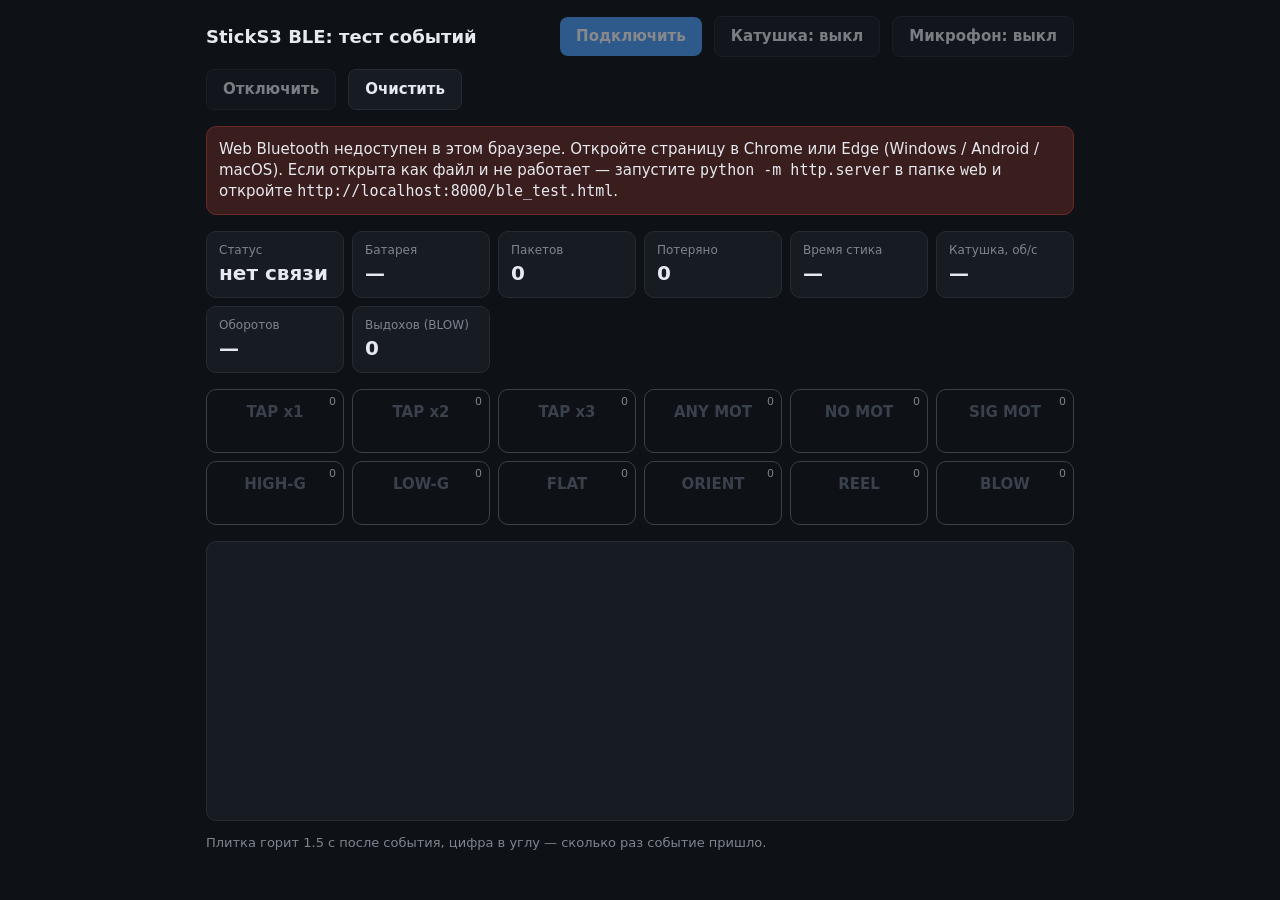
==== web/ble_test.html @ 362d0a36 "Pixel Fishing: игра и прошивки контроллеров M5 Браузерная 8-битная рыбалка (web/fishing) и BLE-проши" ====
<!doctype html>
<html lang="ru">
<head>
<meta charset="utf-8">
<meta name="viewport" content="width=device-width, initial-scale=1">
<title>StickS3 BLE Test</title>
<style>
  :root {
    --bg: #0e1116;
    --panel: #171b22;
    --border: #262c36;
    --text: #e6e9ef;
    --muted: #7d8590;
    --dim: #3a414c;
    --ok: #4fa3ff;
    --err: #ff5c5c;
  }
  * { box-sizing: border-box; }
  body {
    margin: 0;
    background: var(--bg);
    color: var(--text);
    font: 15px/1.4 system-ui, -apple-system, "Segoe UI", sans-serif;
  }
  main { max-width: 900px; margin: 0 auto; padding: 16px; }
  header {
    display: flex; flex-wrap: wrap; align-items: center; gap: 12px;
    margin-bottom: 16px;
  }
  h1 { font-size: 18px; margin: 0; flex: 1 1 auto; }
  button {
    background: var(--ok); color: #fff; border: 0; border-radius: 8px;
    padding: 9px 16px; font: inherit; font-weight: 600; cursor: pointer;
  }
  button.secondary { background: var(--panel); color: var(--text); border: 1px solid var(--border); }
  button:disabled { opacity: .5; cursor: default; }

  .stats {
    display: grid; grid-template-columns: repeat(auto-fit, minmax(120px, 1fr)); gap: 8px;
    margin-bottom: 16px;
  }
  .stat { background: var(--panel); border: 1px solid var(--border); border-radius: 10px; padding: 10px 12px; }
  .stat .label { color: var(--muted); font-size: 12px; }
  .stat .value { font-size: 20px; font-weight: 600; font-variant-numeric: tabular-nums; }
  .value.ok { color: var(--ok); }
  .value.err { color: var(--err); }

  .tiles { display: grid; grid-template-columns: repeat(3, 1fr); gap: 8px; margin-bottom: 16px; }
  @media (min-width: 640px) { .tiles { grid-template-columns: repeat(6, 1fr); } }
  .tile {
    position: relative; border: 1px solid var(--dim); border-radius: 10px;
    height: 64px; display: flex; flex-direction: column; align-items: center; justify-content: center;
    color: var(--dim); font-weight: 600; transition: background-color .25s, color .25s, border-color .25s;
  }
  .tile .detail { font-size: 12px; font-weight: 500; min-height: 16px; }
  .tile .count {
    position: absolute; top: 4px; right: 7px; font-size: 11px; font-weight: 500;
    color: var(--muted); font-variant-numeric: tabular-nums;
  }
  .tile.lit { color: #000; border-color: transparent; transition: none; }
  .tile.lit .count { color: rgba(0,0,0,.6); }

  .log {
    background: var(--panel); border: 1px solid var(--border); border-radius: 10px;
    height: 280px; overflow-y: auto; padding: 8px 12px;
    font: 12px/1.6 ui-monospace, Consolas, monospace;
  }
  .log div { white-space: pre; }
  .log .sys { color: var(--muted); }
  .log .warn { color: var(--err); }
  .hint { color: var(--muted); font-size: 13px; }
  #unsupported { display: none; background: #3a1d1d; border: 1px solid #6b2a2a; border-radius: 10px; padding: 12px; margin-bottom: 16px; }
</style>
</head>
<body>
<main>
  <header>
    <h1>StickS3 BLE: тест событий</h1>
    <button id="connect">Подключить</button>
    <button id="reel" class="secondary" disabled>Катушка: выкл</button>
    <button id="mic" class="secondary" disabled>Микрофон: выкл</button>
    <button id="disconnect" class="secondary" disabled>Отключить</button>
    <button id="clear" class="secondary">Очистить</button>
  </header>

  <div id="unsupported">
    Web Bluetooth недоступен в этом браузере. Откройте страницу в Chrome или Edge
    (Windows / Android / macOS). Если открыта как файл и не работает — запустите
    <code>python -m http.server</code> в папке <code>web</code> и откройте <code>http://localhost:8000/ble_test.html</code>.
  </div>

  <section class="stats">
    <div class="stat"><div class="label">Статус</div><div class="value" id="status">нет связи</div></div>
    <div class="stat"><div class="label">Батарея</div><div class="value" id="battery">—</div></div>
    <div class="stat"><div class="label">Пакетов</div><div class="value" id="packets">0</div></div>
    <div class="stat"><div class="label">Потеряно</div><div class="value" id="lost">0</div></div>
    <div class="stat"><div class="label">Время стика</div><div class="value" id="uptime">—</div></div>
    <div class="stat"><div class="label">Катушка, об/с</div><div class="value" id="reelSpeed">—</div></div>
    <div class="stat"><div class="label">Оборотов</div><div class="value" id="reelTurns">—</div></div>
    <div class="stat"><div class="label">Выдохов (BLOW)</div><div class="value" id="blows">0</div></div>
  </section>

  <section class="tiles" id="tiles"></section>

  <div class="log" id="log"></div>
  <p class="hint">Плитка горит 1.5 с после события, цифра в углу — сколько раз событие пришло.</p>
</main>

<script>
// Должно совпадать с прошивкой (StickS3_BMI270_events.ino)
const SERVICE_UUID = 'b5e10001-6d2a-4c8e-9f3b-1a7c5e2d9f40';
const EVENT_UUID   = 'b5e10002-6d2a-4c8e-9f3b-1a7c5e2d9f40';
const CMD_UUID     = 'b5e10003-6d2a-4c8e-9f3b-1a7c5e2d9f40';   // команды: 1 - катушка вкл, 0 - выкл
const STATE_PACKET = 0xFF;
const HIGHLIGHT_MS = 1500;

// Порядок = EventId в прошивке
const EVENTS = [
  { name: 'TAP x1',   color: '#ffffff' },
  { name: 'TAP x2',   color: '#ffd700' },
  { name: 'TAP x3',   color: '#ffc0cb' },
  { name: 'ANY MOT',  color: '#ffa500' },
  { name: 'NO MOT',   color: '#00ffff' },
  { name: 'SIG MOT',  color: '#ff3b3b' },
  { name: 'HIGH-G',   color: '#ff00ff' },
  { name: 'LOW-G',    color: '#bb00ff' },
  { name: 'FLAT',     color: '#87ceeb' },
  { name: 'ORIENT',   color: '#b4ff2f' },
  { name: 'REEL',     color: '#00e070' },
  { name: 'BLOW',     color: '#ffe000' },
];
const ORIENT_NAMES = ['PORT UP', 'LAND L', 'PORT DN', 'LAND R'];
const EV_HIGH_G = 6, EV_FLAT = 8, EV_ORIENT = 9, EV_REEL = 10, EV_BLOW = 11;

function decodeDetail(id, code) {
  if (id === EV_FLAT)     return code ? 'ON' : 'OFF';
  if (id === EV_ORIENT)   return ORIENT_NAMES[code & 3];
  if (id === EV_HIGH_G)   return 'XYZ?'[code & 3] + (code & 0x80 ? '-' : '+');
  if (id === EV_REEL)     return code ? (code / 10).toFixed(1) + ' об/с' : 'стоп';
  if (id === EV_BLOW)     return code ? 'сила ' + code : 'конец';
  return '';
}

// ---------- UI ----------
const $ = (id) => document.getElementById(id);
const tilesEl = $('tiles');
const tiles = EVENTS.map((ev) => {
  const el = document.createElement('div');
  el.className = 'tile';
  el.innerHTML = `<span class="count">0</span><span class="name"></span><span class="detail"></span>`;
  el.querySelector('.name').textContent = ev.name;
  tilesEl.appendChild(el);
  return { el, count: 0, timer: 0 };
});

function lightTile(id, detail) {
  const t = tiles[id];
  t.count++;
  t.el.querySelector('.count').textContent = t.count;
  t.el.querySelector('.detail').textContent = detail;
  t.el.classList.add('lit');
  t.el.style.backgroundColor = EVENTS[id].color;
  clearTimeout(t.timer);
  t.timer = setTimeout(() => {
    t.el.classList.remove('lit');
    t.el.style.backgroundColor = '';
  }, HIGHLIGHT_MS);
}

function log(text, cls) {
  const logEl = $('log');
  const line = document.createElement('div');
  if (cls) line.className = cls;
  line.textContent = `${new Date().toLocaleTimeString()}  ${text}`;
  logEl.prepend(line);
  while (logEl.childElementCount > 300) logEl.lastChild.remove();
}

function setStatus(text, cls) {
  const el = $('status');
  el.textContent = text;
  el.className = 'value' + (cls ? ' ' + cls : '');
}

let packets = 0, lost = 0, lastSeq = null;

function resetCounters() {
  packets = 0; lost = 0; lastSeq = null;
  $('packets').textContent = '0';
  $('lost').textContent = '0';
  blowCount = 0;
  $('blows').textContent = '0';
  tiles.forEach((t) => { t.count = 0; t.el.querySelector('.count').textContent = '0'; });
  $('log').innerHTML = '';
}

// ---------- BLE ----------
let device = null;

function onEvent(e) {
  const dv = e.target.value;
  if (dv.byteLength < 12) { log(`короткий пакет: ${dv.byteLength} байт`, 'warn'); return; }
  const id = dv.getUint8(0), code = dv.getUint8(1), seq = dv.getUint8(2);
  const t = dv.getUint32(4, true);
  const extra = dv.getUint16(8, true);   // у REEL - обороты x100, байты 10..11 - резерв

  packets++;
  $('packets').textContent = packets;
  $('uptime').textContent = (t / 1000).toFixed(1) + ' с';

  // У пакета состояния номер не учитывается; дырка в нумерации событий -
  // событие потерялось на стике (переполнилась BLE-очередь) или в эфире
  if (id === STATE_PACKET) { lastSeq = null; log(`состояние: ${code ? 'лежит' : 'в руке'}`, 'sys'); return; }
  if (lastSeq !== null) {
    const gap = (seq - lastSeq - 1 + 256) & 0xFF;
    if (gap) { lost += gap; log(`пропущено событий: ${gap}`, 'warn'); }
  }
  lastSeq = seq;
  $('lost').textContent = lost;
  $('lost').className = 'value' + (lost ? ' err' : '');
  if (id >= EVENTS.length) { log(`неизвестное событие id=${id}`, 'warn'); return; }

  const detail = decodeDetail(id, code);
  lightTile(id, detail);
  if (id === EV_REEL) {
    // REEL приходит 10 раз в секунду - в лог пишем только остановку
    $('reelSpeed').textContent = (code / 10).toFixed(1);
    $('reelTurns').textContent = (extra / 100).toFixed(1);
    if (code) return;
  }
  if (id === EV_BLOW && code) $('blows').textContent = ++blowCount;
  log(`#${String(seq).padStart(3)}  t=${String(t).padStart(8)}  ${EVENTS[id].name}${detail ? ' (' + detail + ')' : ''}`);
}

function onBattery(e) {
  $('battery').textContent = e.target.value.getUint8(0) + '%';
}

// ---------- Катушка и микрофон ----------
let cmdChar = null, reelOn = false, micOn = false, blowCount = 0;

// Микрофон: команда 3 - включить, 2 - выключить. Пока включён, стик шлёт BLOW, когда в него дуют
async function setMic(on) {
  if (!cmdChar) return;
  try {
    await cmdChar.writeValueWithoutResponse(Uint8Array.of(on ? 3 : 2));
    micOn = on;
    $('mic').textContent = 'Микрофон: ' + (on ? 'вкл' : 'выкл');
    $('mic').className = on ? '' : 'secondary';
    log(on ? 'микрофон включён: подуйте в стик' : 'микрофон выключен', 'sys');
  } catch (err) {
    log('команда не ушла: ' + err.message, 'warn');
  }
}

async function setReel(on) {
  if (!cmdChar) return;
  try {
    await cmdChar.writeValueWithoutResponse(Uint8Array.of(on ? 1 : 0));
    reelOn = on;
    $('reel').textContent = 'Катушка: ' + (on ? 'вкл' : 'выкл');
    $('reel').className = on ? '' : 'secondary';
    log(on ? 'катушка включена: крутите стик кистью' : 'катушка выключена', 'sys');
  } catch (err) {
    log('команда не ушла: ' + err.message, 'warn');
  }
}

function onDisconnected() {
  cmdChar = null; reelOn = false; micOn = false;
  $('reel').disabled = true;
  $('mic').disabled = true;
  $('mic').textContent = 'Микрофон: выкл';
  $('mic').className = 'secondary';
  $('reel').textContent = 'Катушка: выкл';
  $('reel').className = 'secondary';
  setStatus('отключён', 'err');
  log('соединение разорвано', 'warn');
  $('connect').disabled = false;
  $('disconnect').disabled = true;
}

async function connect() {
  try {
    $('connect').disabled = true;
    setStatus('поиск…');
    if (!device) {
      device = await navigator.bluetooth.requestDevice({
        filters: [{ services: [SERVICE_UUID] }],
        optionalServices: ['battery_service'],
      });
      device.addEventListener('gattserverdisconnected', onDisconnected);
    }
    setStatus('подключение…');
    const server = await device.gatt.connect();

    const svc = await server.getPrimaryService(SERVICE_UUID);
    const evtChar = await svc.getCharacteristic(EVENT_UUID);
    evtChar.addEventListener('characteristicvaluechanged', onEvent);
    await evtChar.startNotifications();

    try {
      cmdChar = await svc.getCharacteristic(CMD_UUID);
      $('reel').disabled = false;
      $('mic').disabled = false;
    } catch (err) {
      cmdChar = null;
      log('катушки нет: старая прошивка', 'sys');
    }

    try {
      const bat = await (await server.getPrimaryService('battery_service')).getCharacteristic('battery_level');
      bat.addEventListener('characteristicvaluechanged', onBattery);
      onBattery({ target: { value: await bat.readValue() } });
      await bat.startNotifications();
    } catch (err) {
      log('батарея недоступна: ' + err.message, 'sys');
    }

    lastSeq = null;
    setStatus(device.name || 'подключён', 'ok');
    log(`подключено к ${device.name || device.id}`, 'sys');
    $('disconnect').disabled = false;
  } catch (err) {
    setStatus('ошибка', 'err');
    log('ошибка: ' + err.message, 'warn');
    $('connect').disabled = false;
  }
}

$('connect').addEventListener('click', connect);
$('disconnect').addEventListener('click', () => { if (device && device.gatt.connected) device.gatt.disconnect(); });
$('clear').addEventListener('click', resetCounters);
$('reel').addEventListener('click', () => setReel(!reelOn));
$('mic').addEventListener('click', () => setMic(!micOn));

if (!navigator.bluetooth) {
  $('unsupported').style.display = 'block';
  $('connect').disabled = true;
}
</script>
</body>
</html>
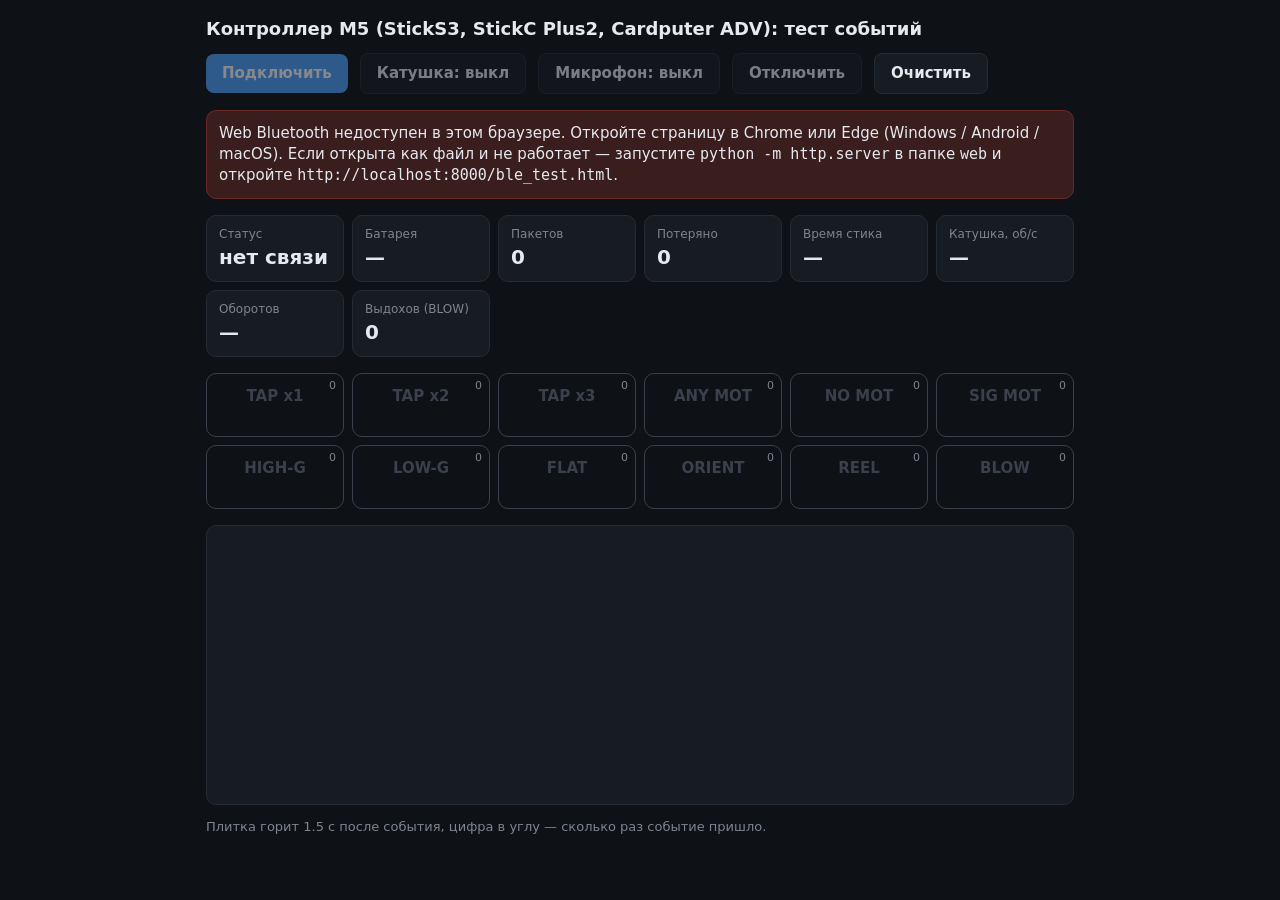
==== commit 4e5dbbcc: "Тексты игры и тестовой страницы: все три контроллера, а не только StickS3 Co-Authored-By: Claude Opu" ====
--- a/web/ble_test.html
+++ b/web/ble_test.html
@@ -3,7 +3,7 @@
 <head>
 <meta charset="utf-8">
 <meta name="viewport" content="width=device-width, initial-scale=1">
-<title>StickS3 BLE Test</title>
+<title>M5 Rod BLE Test</title>
 <style>
   :root {
     --bg: #0e1116;
@@ -75,7 +75,7 @@
 <body>
 <main>
   <header>
-    <h1>StickS3 BLE: тест событий</h1>
+    <h1>Контроллер M5 (StickS3, StickC Plus2, Cardputer ADV): тест событий</h1>
     <button id="connect">Подключить</button>
     <button id="reel" class="secondary" disabled>Катушка: выкл</button>
     <button id="mic" class="secondary" disabled>Микрофон: выкл</button>
@@ -107,7 +107,7 @@
 </main>
 
 <script>
-// Должно совпадать с прошивкой (StickS3_BMI270_events.ino)
+// Должно совпадать с прошивками (StickS3_BMI270_events, StickCPlus2_MPU6886_events, CardputerADV_BMI270_events)
 const SERVICE_UUID = 'b5e10001-6d2a-4c8e-9f3b-1a7c5e2d9f40';
 const EVENT_UUID   = 'b5e10002-6d2a-4c8e-9f3b-1a7c5e2d9f40';
 const CMD_UUID     = 'b5e10003-6d2a-4c8e-9f3b-1a7c5e2d9f40';   // команды: 1 - катушка вкл, 0 - выкл
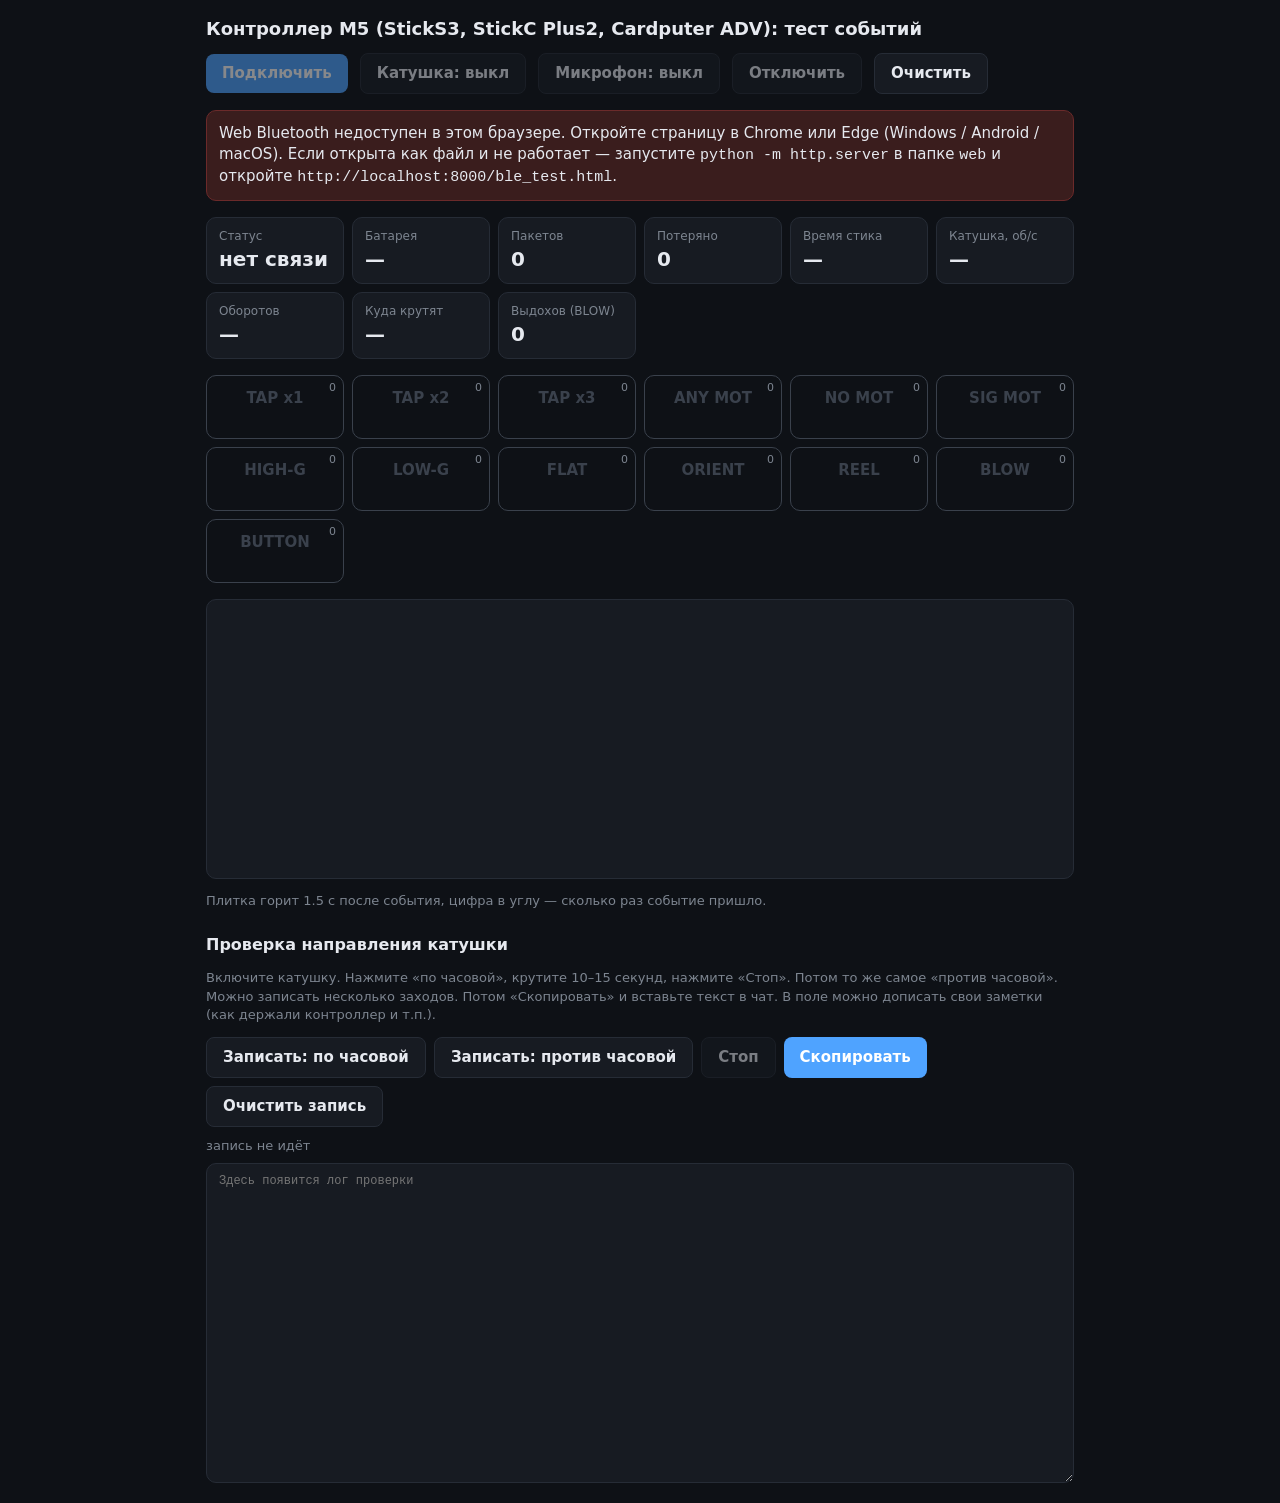
==== commit 0622809b: "Pixel Fishing: удержание рыбы, рубка дров, жарка со спидометром, настройки и калибровка Игра: - цель" ====
--- a/web/ble_test.html
+++ b/web/ble_test.html
@@ -69,6 +69,16 @@
   .log .sys { color: var(--muted); }
   .log .warn { color: var(--err); }
   .hint { color: var(--muted); font-size: 13px; }
+  .rec { margin-top: 24px; }
+  .rec h2 { font-size: 16px; margin: 0 0 6px; }
+  .rec-buttons { display: flex; flex-wrap: wrap; gap: 8px; margin: 10px 0; }
+  .rec-buttons button.active { background: var(--err); color: #fff; border-color: transparent; }
+  #recState { margin-bottom: 8px; }
+  #recText {
+    width: 100%; height: 320px; resize: vertical;
+    background: var(--panel); color: var(--text); border: 1px solid var(--border); border-radius: 10px;
+    padding: 8px 12px; font: 12px/1.5 ui-monospace, Consolas, monospace;
+  }
   #unsupported { display: none; background: #3a1d1d; border: 1px solid #6b2a2a; border-radius: 10px; padding: 12px; margin-bottom: 16px; }
 </style>
 </head>
@@ -97,6 +107,7 @@
     <div class="stat"><div class="label">Время стика</div><div class="value" id="uptime">—</div></div>
     <div class="stat"><div class="label">Катушка, об/с</div><div class="value" id="reelSpeed">—</div></div>
     <div class="stat"><div class="label">Оборотов</div><div class="value" id="reelTurns">—</div></div>
+    <div class="stat"><div class="label">Куда крутят</div><div class="value" id="reelDir">—</div></div>
     <div class="stat"><div class="label">Выдохов (BLOW)</div><div class="value" id="blows">0</div></div>
   </section>
 
@@ -104,6 +115,22 @@
 
   <div class="log" id="log"></div>
   <p class="hint">Плитка горит 1.5 с после события, цифра в углу — сколько раз событие пришло.</p>
+
+  <section class="rec">
+    <h2>Проверка направления катушки</h2>
+    <p class="hint">Включите катушку. Нажмите «по часовой», крутите 10–15 секунд, нажмите «Стоп».
+      Потом то же самое «против часовой». Можно записать несколько заходов. Потом «Скопировать»
+      и вставьте текст в чат. В поле можно дописать свои заметки (как держали контроллер и т.п.).</p>
+    <div class="rec-buttons">
+      <button id="recCw" class="secondary">Записать: по часовой</button>
+      <button id="recCcw" class="secondary">Записать: против часовой</button>
+      <button id="recStop" class="secondary" disabled>Стоп</button>
+      <button id="recCopy">Скопировать</button>
+      <button id="recClear" class="secondary">Очистить запись</button>
+    </div>
+    <div class="hint" id="recState">запись не идёт</div>
+    <textarea id="recText" spellcheck="false" placeholder="Здесь появится лог проверки"></textarea>
+  </section>
 </main>
 
 <script>
@@ -128,6 +155,7 @@
   { name: 'ORIENT',   color: '#b4ff2f' },
   { name: 'REEL',     color: '#00e070' },
   { name: 'BLOW',     color: '#ffe000' },
+  { name: 'BUTTON',   color: '#c8c8c8' },
 ];
 const ORIENT_NAMES = ['PORT UP', 'LAND L', 'PORT DN', 'LAND R'];
 const EV_HIGH_G = 6, EV_FLAT = 8, EV_ORIENT = 9, EV_REEL = 10, EV_BLOW = 11;
@@ -139,6 +167,14 @@
   if (id === EV_REEL)     return code ? (code / 10).toFixed(1) + ' об/с' : 'стоп';
   if (id === EV_BLOW)     return code ? 'сила ' + code : 'конец';
   return '';
+}
+
+// Направление катушки (байт 3 у REEL): биты 0-1 ось, бит 4 - круг по акселерометру,
+// бит 5 - твист (ни того ни другого - круг по гироскопу), бит 6 - направление известно, бит 7 - минус
+function decodeReelDir(aux) {
+  if (!(aux & 0x40)) return '?';
+  const how = aux & 0x20 ? 'твист' : (aux & 0x10 ? 'круг, акс.' : 'круг, гиро');
+  return 'XYZ'[aux & 3] + (aux & 0x80 ? '-' : '+') + ' (' + how + ')';
 }
 
 // ---------- UI ----------
@@ -182,7 +218,7 @@
   el.className = 'value' + (cls ? ' ' + cls : '');
 }
 
-let packets = 0, lost = 0, lastSeq = null;
+let packets = 0, lost = 0, lastSeq = null, lastReelDir = '';
 
 function resetCounters() {
   packets = 0; lost = 0; lastSeq = null;
@@ -223,14 +259,113 @@
   const detail = decodeDetail(id, code);
   lightTile(id, detail);
   if (id === EV_REEL) {
-    // REEL приходит 10 раз в секунду - в лог пишем только остановку
+    // REEL приходит 10 раз в секунду - в лог пишем только остановку и смену направления
+    const dir = code ? decodeReelDir(dv.getUint8(3)) : '—';
     $('reelSpeed').textContent = (code / 10).toFixed(1);
     $('reelTurns').textContent = (extra / 100).toFixed(1);
+    $('reelDir').textContent = dir;
+    recAdd(t, code, extra, dv.getUint8(3), dv.getUint16(10, true));
+    tiles[id].el.querySelector('.detail').textContent = code ? detail + ' ' + dir : detail;
+    if (code && dir !== lastReelDir) log(`катушка: ${dir}`);
+    lastReelDir = dir;
     if (code) return;
   }
   if (id === EV_BLOW && code) $('blows').textContent = ++blowCount;
   log(`#${String(seq).padStart(3)}  t=${String(t).padStart(8)}  ${EVENTS[id].name}${detail ? ' (' + detail + ')' : ''}`);
 }
+
+// ---------- Проверка направления катушки ----------
+// Заход = все пакеты REEL между «Записать» и «Стоп». В текст идёт сводка по каждому заходу
+// (сколько раз какое направление) и сырые пакеты: время, об/с, обороты, байт направления.
+let recTake = null;
+const recTakes = [];
+const REC_LABEL = { cw: 'ПО ЧАСОВОЙ', ccw: 'ПРОТИВ ЧАСОВОЙ' };
+
+function recStart(kind) {
+  if (recTake) recStop();
+  recTake = { kind, n: recTakes.length + 1, rows: [] };
+  $('recCw').classList.toggle('active', kind === 'cw');
+  $('recCcw').classList.toggle('active', kind === 'ccw');
+  $('recStop').disabled = false;
+  recShowState();
+}
+
+function recStop() {
+  if (!recTake) return;
+  recTakes.push(recTake);
+  recTake = null;
+  $('recCw').classList.remove('active');
+  $('recCcw').classList.remove('active');
+  $('recStop').disabled = true;
+  recShowState();
+  recRender();
+}
+
+// Диагностика (байты 10..11 у REEL, новые прошивки): сила лучшего способа (рад x40) и доля главной оси (%).
+// Без бита 6 в байте 3 всё равно лежит лучшая догадка - по ней видно, почему направление «?»
+function reelGuess(aux) {
+  const how = aux & 0x20 ? 'твист' : (aux & 0x10 ? 'акс.' : 'гиро');
+  return 'XYZ'[aux & 3] + (aux & 0x80 ? '-' : '+') + ' ' + how;
+}
+
+function recAdd(t, code, extra, aux, diag) {
+  if (!recTake) return;
+  recTake.rows.push({ t, code, extra, aux, str: (diag & 0xFF) / 40, share: diag >> 8 });
+  recShowState();
+}
+
+function recShowState() {
+  $('recState').textContent = recTake
+    ? `идёт запись #${recTake.n}: ${REC_LABEL[recTake.kind]}, пакетов REEL: ${recTake.rows.length}`
+    : `запись не идёт, заходов: ${recTakes.length}`;
+}
+
+function recSummary(take) {
+  const moving = take.rows.filter((r) => r.code);
+  const counts = {};
+  moving.forEach((r) => { const d = decodeReelDir(r.aux); counts[d] = (counts[d] || 0) + 1; });
+  const sorted = Object.entries(counts).sort((a, b) => b[1] - a[1]);
+  const avg = moving.length ? moving.reduce((s, r) => s + r.code, 0) / moving.length / 10 : 0;
+  const lines = [`=== Заход #${take.n}: ${REC_LABEL[take.kind]} ===`,
+    `пакетов: ${take.rows.length}, с вращением: ${moving.length}, средняя скорость: ${avg.toFixed(2)} об/с`];
+  sorted.forEach(([d, c]) => lines.push(`  ${d.padEnd(18)} ${String(c).padStart(4)}  ${(100 * c / moving.length).toFixed(0)}%`));
+  // Догадки (даже когда направление «?») со средней силой и долей оси
+  const g = {};
+  moving.forEach((r) => {
+    const k = reelGuess(r.aux);
+    g[k] = g[k] || { n: 0, str: 0, share: 0 };
+    g[k].n++; g[k].str += r.str; g[k].share += r.share;
+  });
+  lines.push('  догадки (сила рад / доля оси %):');
+  Object.entries(g).sort((a, b) => b[1].n - a[1].n).forEach(([k, v]) => lines.push(
+    `    ${k.padEnd(12)} ${String(v.n).padStart(4)}  ${(100 * v.n / moving.length).toFixed(0).padStart(3)}%` +
+    `   сила ${(v.str / v.n).toFixed(2)}   ось ${(v.share / v.n).toFixed(0)}%`));
+  return lines;
+}
+
+function recRender() {
+  const out = ['Лог проверки направления катушки', '', '--- Сводка ---'];
+  recTakes.forEach((tk) => out.push(...recSummary(tk)));
+  out.push('', '--- Сырые пакеты (t мс, об/с, обороты, байт направления hex, сила рад, доля оси %, расшифровка / догадка) ---');
+  recTakes.forEach((tk) => {
+    out.push(`# заход ${tk.n} ${REC_LABEL[tk.kind]}`);
+    tk.rows.forEach((r) => out.push(`${r.t} ${(r.code / 10).toFixed(1)} ${(r.extra / 100).toFixed(2)} ` +
+      `${r.aux.toString(16).padStart(2, '0')} ${r.str.toFixed(2)} ${r.share} ` +
+      `${r.code ? decodeReelDir(r.aux) + ' / ' + reelGuess(r.aux) : 'стоп'}`));
+  });
+  const notes = $('recText').value.split('\n--- Заметки ---\n')[1];
+  $('recText').value = out.join('\n') + '\n--- Заметки ---\n' + (notes !== undefined ? notes : '');
+}
+
+$('recCw').onclick = () => recStart('cw');
+$('recCcw').onclick = () => recStart('ccw');
+$('recStop').onclick = recStop;
+$('recClear').onclick = () => { if (recTake) recStop(); recTakes.length = 0; $('recText').value = ''; recShowState(); };
+$('recCopy').onclick = async () => {
+  if (recTake) recStop();
+  try { await navigator.clipboard.writeText($('recText').value); $('recState').textContent = 'скопировано — вставьте в чат'; }
+  catch (_) { $('recText').select(); $('recState').textContent = 'не удалось скопировать — выделил текст, нажмите Ctrl+C'; }
+};
 
 function onBattery(e) {
   $('battery').textContent = e.target.value.getUint8(0) + '%';
